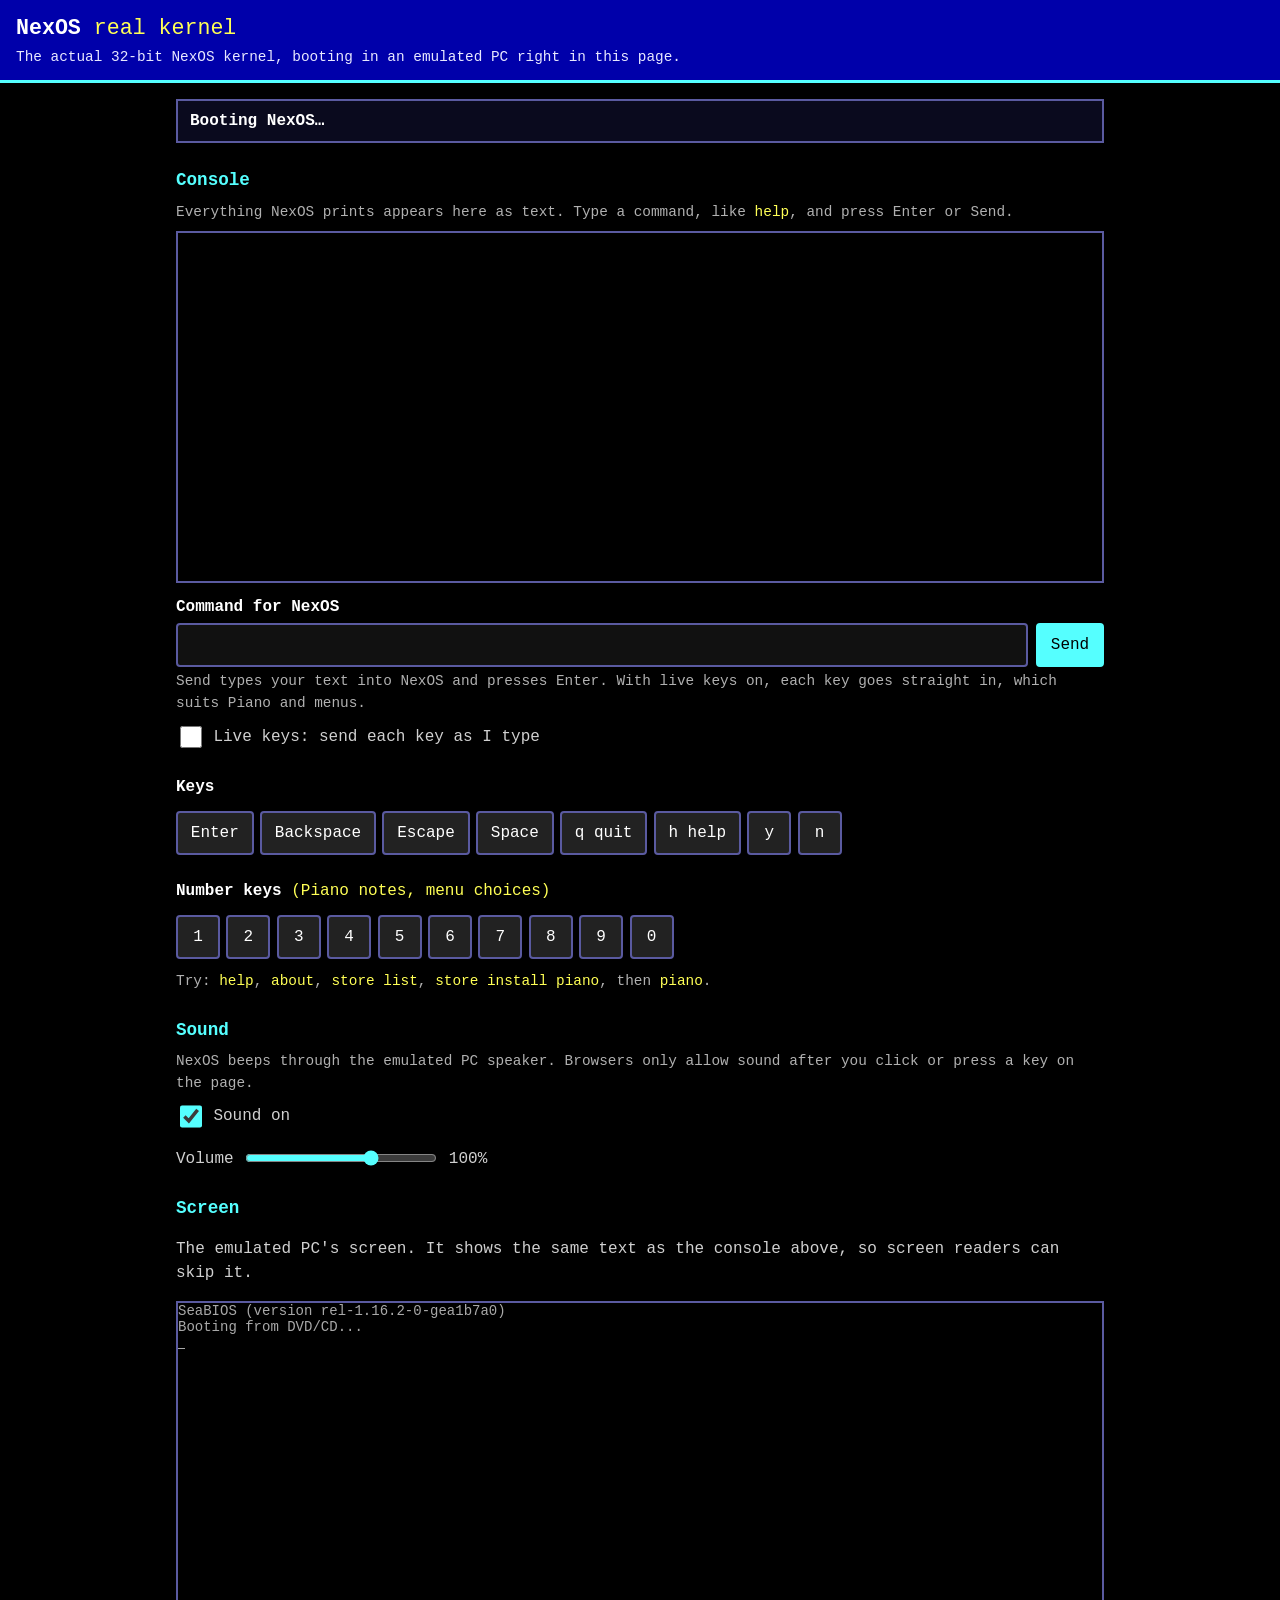
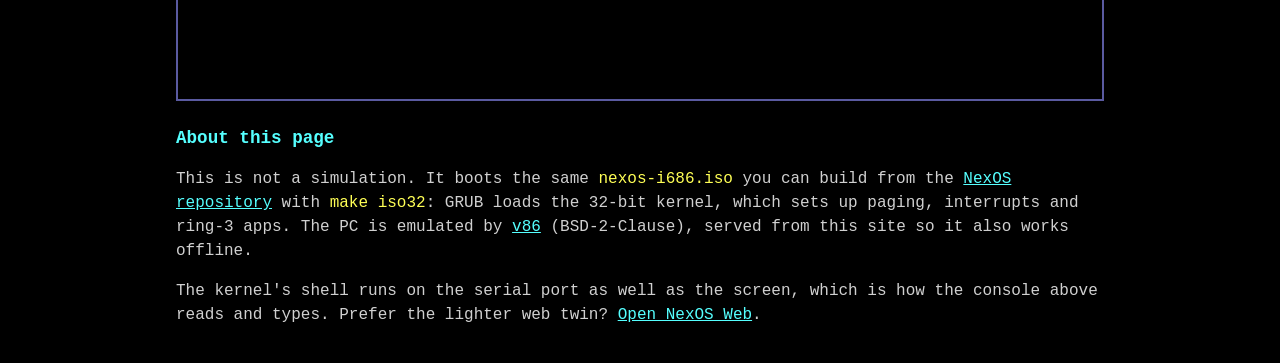
==== real/index.html @ 5d14150a "Real kernel in the browser: /real/ boots nexos-i686.iso in v86 The page runs the actual 32-bit NexOS" ====
<!doctype html>
<html lang="en">
<head>
<meta charset="utf-8">
<meta name="viewport" content="width=device-width, initial-scale=1">
<title>NexOS: the real kernel in your browser</title>
<meta name="description" content="The real 32-bit NexOS kernel booting in an emulated PC, with an accessible serial console.">
<link rel="icon" href="data:,">
<link rel="stylesheet" href="real.css">
</head>
<body>
<a class="skip" href="#cmd">Skip to the command box</a>
<header class="bar">
  <h1>NexOS <span class="dim">real kernel</span></h1>
  <p class="tag">The actual 32-bit NexOS kernel, booting in an emulated PC right in this page.</p>
</header>
<main id="main">
  <p id="status" role="status" aria-live="polite" class="status">Loading the emulator…</p>

  <section aria-labelledby="console-h">
    <h2 id="console-h">Console</h2>
    <p class="hint">Everything NexOS prints appears here as text. Type a command, like <code>help</code>, and press Enter or Send.</p>
    <div id="log" class="log" role="log" aria-live="polite" aria-relevant="additions" aria-label="NexOS output" tabindex="0"></div>
    <form id="send-form" class="cmdrow" autocomplete="off">
      <label for="cmd">Command for NexOS</label>
      <div class="cmdline">
        <input id="cmd" name="cmd" type="text" autocapitalize="off" autocorrect="off" spellcheck="false" enterkeyhint="send" aria-describedby="cmd-help">
        <button id="send" type="submit">Send</button>
      </div>
      <p id="cmd-help" class="hint">Send types your text into NexOS and presses Enter. With live keys on, each key goes straight in, which suits Piano and menus.</p>
      <p class="check"><input id="live" type="checkbox"> <label for="live">Live keys: send each key as I type</label></p>
    </form>
    <div role="group" aria-labelledby="keys-h" class="keys">
      <h3 id="keys-h">Keys</h3>
      <button type="button" data-key="&#13;">Enter</button>
      <button type="button" data-key="&#8;">Backspace</button>
      <button type="button" data-key="&#27;">Escape</button>
      <button type="button" data-key=" ">Space</button>
      <button type="button" data-key="q" aria-label="q, quit">q quit</button>
      <button type="button" data-key="h" aria-label="h, help">h help</button>
      <button type="button" data-key="y">y</button>
      <button type="button" data-key="n">n</button>
    </div>
    <div role="group" aria-labelledby="num-h" class="keys">
      <h3 id="num-h">Number keys <span class="dim">(Piano notes, menu choices)</span></h3>
      <button type="button" data-key="1">1</button><button type="button" data-key="2">2</button><button type="button" data-key="3">3</button><button type="button" data-key="4">4</button><button type="button" data-key="5">5</button><button type="button" data-key="6">6</button><button type="button" data-key="7">7</button><button type="button" data-key="8">8</button><button type="button" data-key="9">9</button><button type="button" data-key="0">0</button>
    </div>
    <p class="hint">Try: <code>help</code>, <code>about</code>, <code>store list</code>, <code>store install piano</code>, then <code>piano</code>.</p>
  </section>

  <section aria-labelledby="sound-h">
    <h2 id="sound-h">Sound</h2>
    <p class="hint" id="sound-note">NexOS beeps through the emulated PC speaker. Browsers only allow sound after you click or press a key on the page.</p>
    <p class="check"><input id="sound" type="checkbox" checked> <label for="sound">Sound on</label></p>
    <p><label for="vol">Volume</label> <input id="vol" type="range" min="0" max="150" step="5" value="100" aria-describedby="vol-out"> <output id="vol-out" for="vol">100%</output></p>
  </section>

  <section aria-labelledby="screen-h">
    <h2 id="screen-h">Screen</h2>
    <p id="screen-alt">The emulated PC's screen. It shows the same text as the console above, so screen readers can skip it.</p>
    <div id="screen-wrap" class="screen-wrap">
      <div id="screen" aria-hidden="true">
        <div class="text"></div>
        <canvas></canvas>
      </div>
    </div>
  </section>

  <section aria-labelledby="about-h">
    <h2 id="about-h">About this page</h2>
    <p>This is not a simulation. It boots the same <code>nexos-i686.iso</code> you can build from the <a href="https://github.com/2three1y/nexos">NexOS repository</a> with <code>make iso32</code>: GRUB loads the 32-bit kernel, which sets up paging, interrupts and ring-3 apps. The PC is emulated by <a href="https://github.com/copy/v86">v86</a> (BSD-2-Clause), served from this site so it also works offline.</p>
    <p>The kernel's shell runs on the serial port as well as the screen, which is how the console above reads and types. Prefer the lighter web twin? <a href="../">Open NexOS Web</a>.</p>
  </section>
</main>
<script src="v86/libv86.js"></script>
<script src="real.js"></script>
</body>
</html>
---- real/real.css ----
:root{
  --bg:#000; --fg:#d0d0d0; --hi:#fff; --dim:#b0b0b0;
  --blue:#0000aa; --cyan:#55ffff; --green:#55ff55; --yellow:#ffff55;
  --panel:#0a0a1e; --line:#5a5aa0; --focus:#ffff55;
  --mono: ui-monospace, "SF Mono", Menlo, Consolas, "Liberation Mono", "Courier New", monospace;
}
*{box-sizing:border-box}
html{background:var(--bg);-webkit-text-size-adjust:100%}
body{margin:0;background:var(--bg);color:var(--fg);font:16px/1.5 var(--mono);overflow-x:hidden}
h1,h2,h3{color:var(--hi);margin:0}
h1{font-size:1.35rem}
h2{font-size:1.1rem;color:var(--cyan);margin:1.5rem 0 .5rem}
h3{font-size:1rem;margin:.75rem 0 .35rem}
a{color:var(--cyan)}
code{color:var(--yellow)}
.dim{color:var(--yellow);font-weight:400}
.skip{position:absolute;left:.5rem;top:-4rem;background:var(--yellow);color:#000;padding:.5rem .75rem;z-index:10;font-weight:700;text-decoration:none}
.skip:focus{top:.5rem}
:focus{outline:none}
:focus-visible,.skip:focus,input:focus,button:focus,.log:focus,a:focus{outline:3px solid var(--focus);outline-offset:2px}
.bar{background:var(--blue);color:var(--hi);padding:.75rem 1rem;border-bottom:3px solid var(--cyan)}
.tag{margin:.15rem 0 0;color:#e8e8ff;font-size:.9rem}
main{max-width:60rem;margin:0 auto;padding:1rem}
.status{margin:0 0 .5rem;padding:.5rem .75rem;border:2px solid var(--line);background:var(--panel);color:var(--hi);font-weight:700}
.hint{color:var(--dim);font-size:.9rem;margin:.25rem 0 .5rem}
.log{background:#000;border:2px solid var(--line);padding:.5rem .75rem;height:22rem;max-height:60vh;overflow-y:auto;overflow-x:hidden;white-space:pre-wrap;overflow-wrap:anywhere}
.log .entry{margin:0 0 .5rem;font:inherit;white-space:pre-wrap;overflow-wrap:anywhere}
.log .prompt{color:var(--green)}
.cmdrow{margin:.75rem 0}
.cmdrow > label{display:block;color:var(--hi);font-weight:700;margin-bottom:.25rem}
.cmdline{display:flex;gap:.5rem}
.cmdline input{flex:1;min-width:0}
input[type=text]{font:inherit;color:var(--hi);background:#111;border:2px solid var(--line);padding:.5rem .6rem;border-radius:4px}
button{font:inherit;color:#000;background:var(--cyan);border:2px solid var(--cyan);padding:.45rem .8rem;border-radius:4px;min-height:44px;min-width:44px;cursor:pointer}
button:hover{background:#9ff}
.keys{display:flex;flex-wrap:wrap;gap:.4rem;align-items:center;margin:.25rem 0 .75rem}
.keys h3{flex-basis:100%}
.keys button{background:#222;color:var(--hi);border-color:var(--line)}
.keys button:hover{background:#333}
.check{display:flex;align-items:center;gap:.5rem;margin:.4rem 0}
input[type=checkbox]{width:1.4rem;height:1.4rem;accent-color:var(--cyan)}
input[type=range]{width:12rem;max-width:60%;vertical-align:middle;accent-color:var(--cyan)}
.screen-wrap{border:2px solid var(--line);background:#000;overflow:hidden;max-width:100%}
#screen{transform-origin:0 0;width:max-content}
#screen .text{white-space:pre;font:14px/16px monospace;color:#aaa}
#screen canvas{display:none}
@media (prefers-reduced-motion:reduce){*{scroll-behavior:auto!important}}
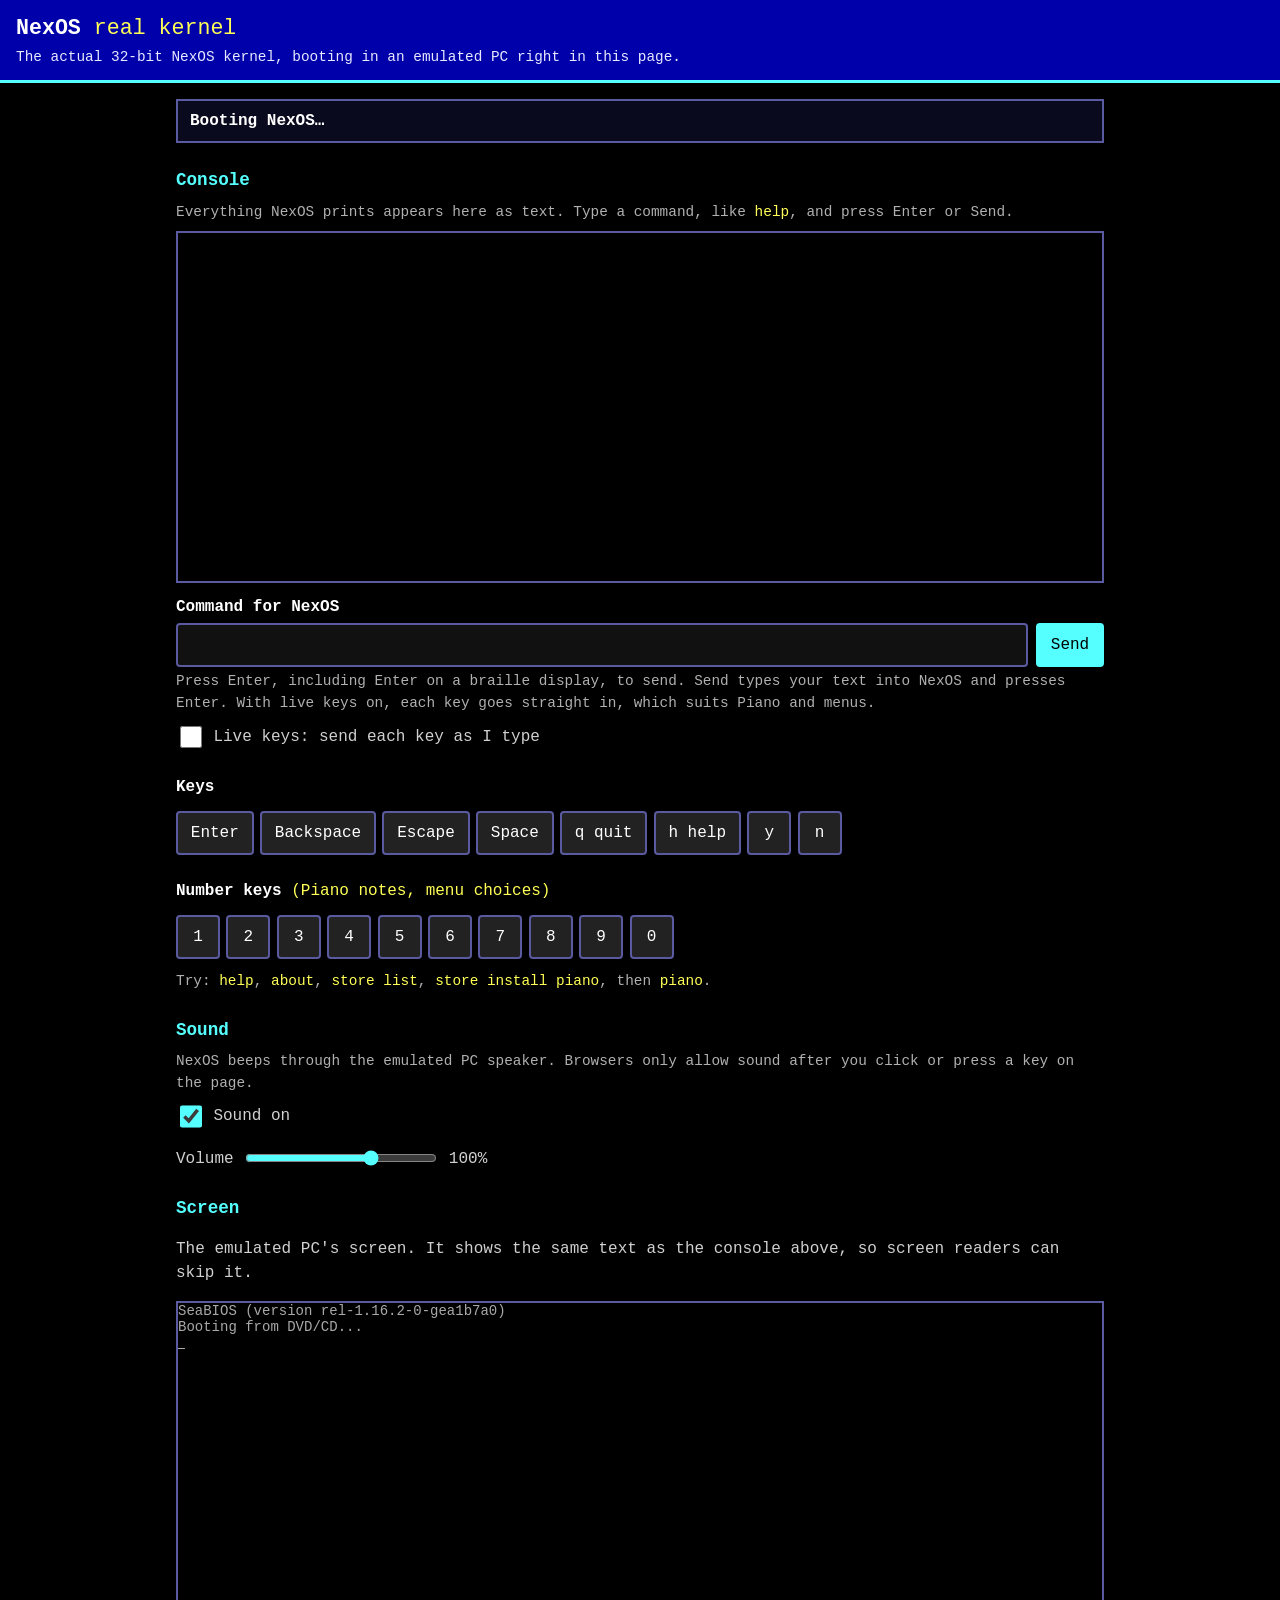
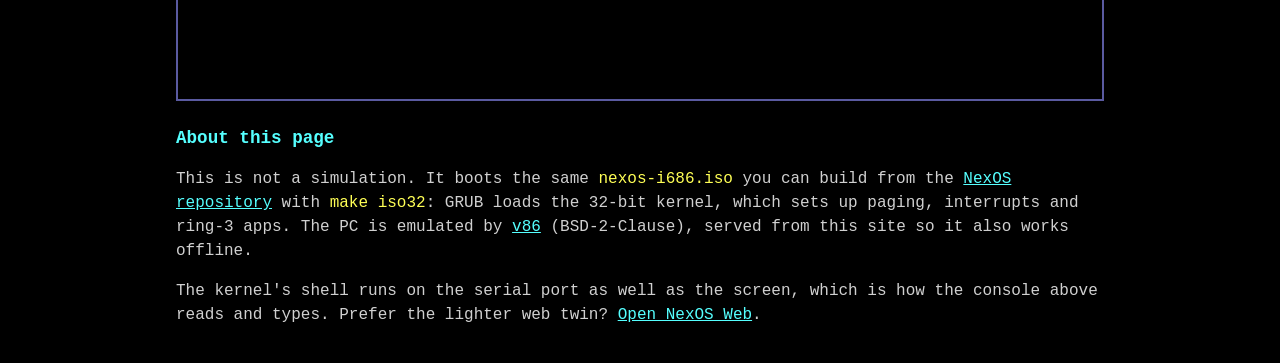
==== commit 43e85c63: "Real kernel page: Enter on a braille display sends, like Send real/real.js: Enter now sends the comm" ====
--- a/real/index.html
+++ b/real/index.html
@@ -27,7 +27,7 @@
         <input id="cmd" name="cmd" type="text" autocapitalize="off" autocorrect="off" spellcheck="false" enterkeyhint="send" aria-describedby="cmd-help">
         <button id="send" type="submit">Send</button>
       </div>
-      <p id="cmd-help" class="hint">Send types your text into NexOS and presses Enter. With live keys on, each key goes straight in, which suits Piano and menus.</p>
+      <p id="cmd-help" class="hint">Press Enter, including Enter on a braille display, to send. Send types your text into NexOS and presses Enter. With live keys on, each key goes straight in, which suits Piano and menus.</p>
       <p class="check"><input id="live" type="checkbox"> <label for="live">Live keys: send each key as I type</label></p>
     </form>
     <div role="group" aria-labelledby="keys-h" class="keys">
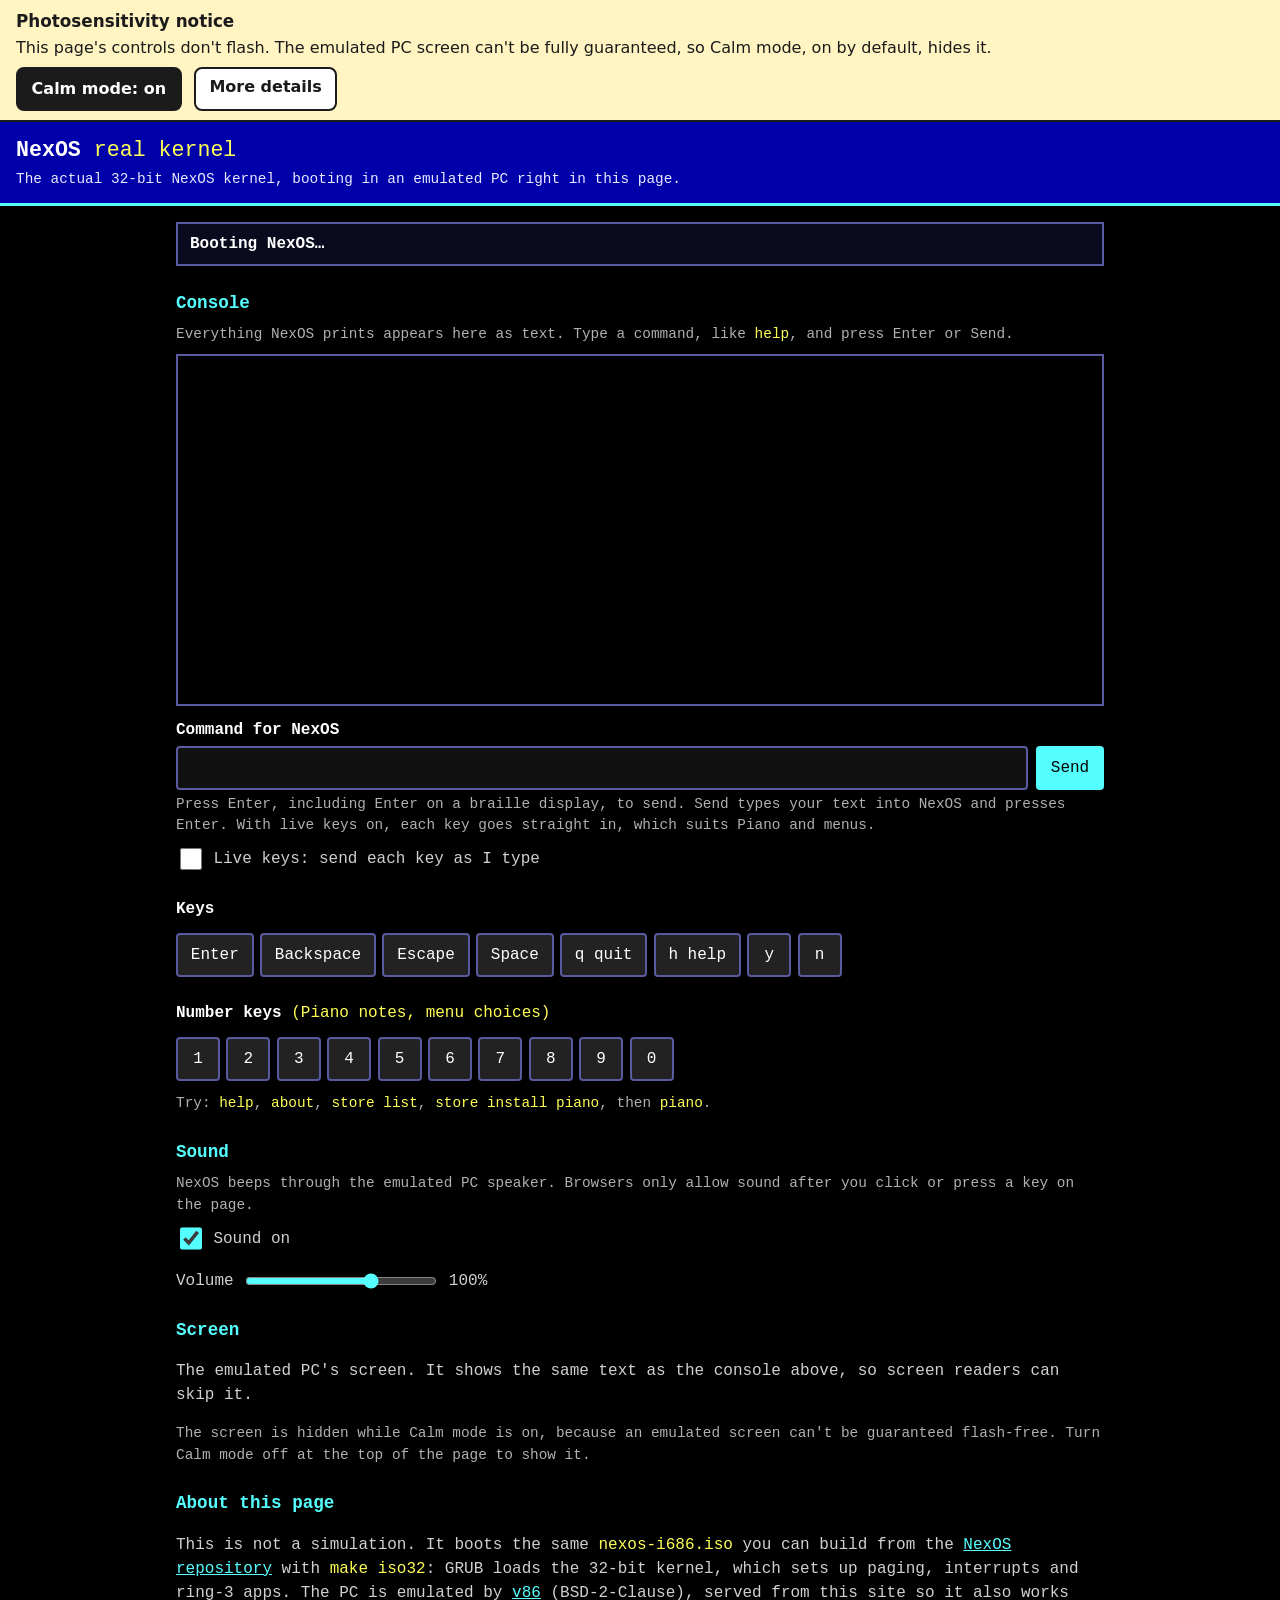
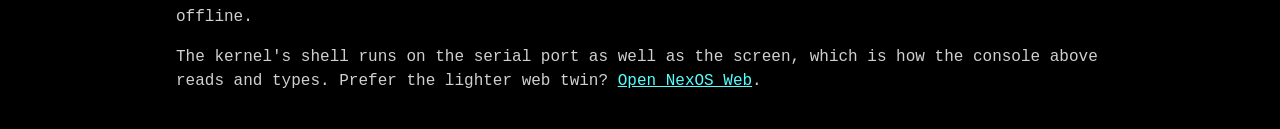
==== commit eb513f69: "Photosensitivity notice, Calm mode, and battery savers - index.html, real/index.html: a "Photosensit" ====
--- a/real/index.html
+++ b/real/index.html
@@ -7,9 +7,73 @@
 <meta name="description" content="The real 32-bit NexOS kernel booting in an emulated PC, with an accessible serial console.">
 <link rel="icon" href="data:,">
 <link rel="stylesheet" href="real.css">
+<style id="ps-style">
+html.calm #screen-wrap{display:none}
+html:not(.calm) #screen-calm{display:none}
+
+/* Photosensitivity notice + Calm mode (no flashing; motion off under Calm mode or the system Reduce Motion setting) */
+#ps-notice{box-sizing:border-box;display:block;width:100%;margin:0;padding:.7rem 1rem .6rem;background:#fff4c2;color:#1b1b1b;border-bottom:2px solid #1b1b1b;font:1rem/1.45 system-ui,-apple-system,"Segoe UI",Roboto,sans-serif;text-align:left;position:relative;z-index:60;min-height:0}
+#ps-notice *{box-sizing:border-box;color:#1b1b1b;font-family:inherit;letter-spacing:normal;text-transform:none;text-shadow:none;-webkit-text-fill-color:#1b1b1b}
+#ps-notice h2{font-size:1.05rem;font-weight:700;line-height:1.3;margin:0 0 .2rem;padding:0;border:0;background:none}
+#ps-notice p{margin:0 0 .45rem;padding:0;max-width:62rem;font-size:1rem}
+#ps-notice .ps-row{display:flex;flex-wrap:wrap;gap:.5rem .75rem;align-items:flex-start}
+#ps-notice button,#ps-notice summary{font:600 1rem/1.2 system-ui,-apple-system,"Segoe UI",Roboto,sans-serif;cursor:pointer;background:#fff;border:2px solid #1b1b1b;border-radius:8px;padding:.55rem .85rem;min-height:44px;margin:0;box-shadow:none;width:auto;transform:none}
+#ps-notice button[aria-pressed="true"]{background:#1b1b1b;color:#fff;-webkit-text-fill-color:#fff}
+#ps-notice button[aria-pressed="true"] *{color:#fff;-webkit-text-fill-color:#fff}
+#ps-notice summary{display:inline-block;list-style-position:inside}
+#ps-notice details{flex:1 1 16rem;min-width:0}
+#ps-notice details > div{margin-top:.5rem;padding:.6rem .8rem;background:#fffdf3;border:1px solid #1b1b1b;border-radius:8px;max-width:62rem}
+#ps-notice ul{margin:.2rem 0 .3rem 1.2rem;padding:0}
+#ps-notice li{margin:.2rem 0}
+#ps-notice a{text-decoration:underline}
+#ps-notice :focus-visible{outline:3px solid #1b1b1b;outline-offset:2px;box-shadow:0 0 0 6px #fff4c2}
+#ps-notice .ps-sr{position:absolute;width:1px;height:1px;margin:-1px;padding:0;overflow:hidden;clip:rect(0 0 0 0);white-space:nowrap;border:0}
+html.calm *,html.calm *::before,html.calm *::after{animation-duration:.001ms!important;animation-delay:0s!important;animation-iteration-count:1!important;transition-duration:.001ms!important;transition-delay:0s!important;scroll-behavior:auto!important}
+@media (prefers-reduced-motion:reduce){*,*::before,*::after{animation-duration:.001ms!important;animation-delay:0s!important;animation-iteration-count:1!important;transition-duration:.001ms!important;transition-delay:0s!important;scroll-behavior:auto!important}}
+html.ps-hidden *,html.ps-hidden *::before,html.ps-hidden *::after{animation-play-state:paused!important}
+</style>
+<script id="ps-script">
+/* Calm mode: ON unless the visitor turns it off (remembered on this device). The system Reduce Motion setting always wins. */
+(function(){var K="calm-mode",d=document.documentElement,mq=window.matchMedia?window.matchMedia("(prefers-reduced-motion: reduce)"):{matches:false};
+function pref(){try{return localStorage.getItem(K)!=="off";}catch(e){return true;}}
+window.calmMode=function(){return !!mq.matches||pref();};
+function sync(say){var on=window.calmMode();d.classList.toggle("calm",on);var b=document.getElementById("ps-calm"),s=document.getElementById("ps-state"),st=document.getElementById("ps-status");
+if(b)b.setAttribute("aria-pressed",String(on));if(s)s.textContent=on?"on":"off";
+if(say&&st){st.textContent="";setTimeout(function(){st.textContent=on?(mq.matches&&!pref()?"Motion stays off because your device's Reduce Motion setting is on.":"Calm mode on. Motion is off."):"Calm mode off. Motion is on.";},50);}
+try{document.dispatchEvent(new CustomEvent("calmchange",{detail:{calm:on}}));}catch(e){}}
+window.__psSync=sync;sync(false);
+if(mq.addEventListener)mq.addEventListener("change",function(){sync(false);});else if(mq.addListener)mq.addListener(function(){sync(false);});
+document.addEventListener("visibilitychange",function(){d.classList.toggle("ps-hidden",document.hidden);});
+document.addEventListener("click",function(e){var b=e.target&&e.target.closest&&e.target.closest("#ps-calm");if(!b)return;var on=b.getAttribute("aria-pressed")==="true";try{localStorage.setItem(K,on?"off":"on");}catch(x){}sync(true);});
+document.addEventListener("DOMContentLoaded",function(){sync(false);});})();
+</script>
 </head>
 <body>
 <a class="skip" href="#cmd">Skip to the command box</a>
+<section id="ps-notice" aria-labelledby="ps-title">
+  <h2 id="ps-title">Photosensitivity notice</h2>
+  <p>This page's controls don't flash. The emulated PC screen can't be fully guaranteed, so Calm mode, on by default, hides it.</p>
+  <div class="ps-row">
+  <button type="button" id="ps-calm" aria-pressed="true">Calm mode<span aria-hidden="true">: <span id="ps-state">on</span></span></button>
+  <details>
+    <summary>More details</summary>
+    <div>
+    <ul>
+      <li>What was checked: every animation, transition and script on this page, plus a frame-by-frame screen recording measured against the WCAG 2.3.1 limits (no more than three flashes in any second, including red flashes).</li>
+      <li>The page's own controls and text don't flash or move.</li>
+      <li>The emulated PC screen shows whatever the kernel draws, so it can't be fully guaranteed. While Calm mode is on, the screen is hidden; the console shows the same text.</li>
+      <li>Calm mode turns off all motion. It starts on, and your choice is remembered on this device.</li>
+      <li>Your device's Reduce Motion setting is always honoured: when it is on, nothing animates, even with Calm mode off.</li>
+      <li>Sound: the PC speaker only beeps when NexOS asks, after you press something. Turn it off with the Sound on checkbox. The emulator and its sound pause while this tab is in the background.</li>
+      <li>This was tested with automated measurement, not a clinical tool like PEAT, and not on every device.</li>
+    </ul>
+    <p>If anything here ever flickers, please <a href="https://github.com/2three1y/nexos/issues">report it on GitHub</a>.</p>
+    </div>
+  </details>
+  </div>
+  <p id="ps-status" class="ps-sr" role="status" aria-live="polite"></p>
+</section>
+
 <header class="bar">
   <h1>NexOS <span class="dim">real kernel</span></h1>
   <p class="tag">The actual 32-bit NexOS kernel, booting in an emulated PC right in this page.</p>
@@ -58,6 +122,7 @@
   <section aria-labelledby="screen-h">
     <h2 id="screen-h">Screen</h2>
     <p id="screen-alt">The emulated PC's screen. It shows the same text as the console above, so screen readers can skip it.</p>
+    <p id="screen-calm" class="hint">The screen is hidden while Calm mode is on, because an emulated screen can't be guaranteed flash-free. Turn Calm mode off at the top of the page to show it.</p>
     <div id="screen-wrap" class="screen-wrap">
       <div id="screen" aria-hidden="true">
         <div class="text"></div>
